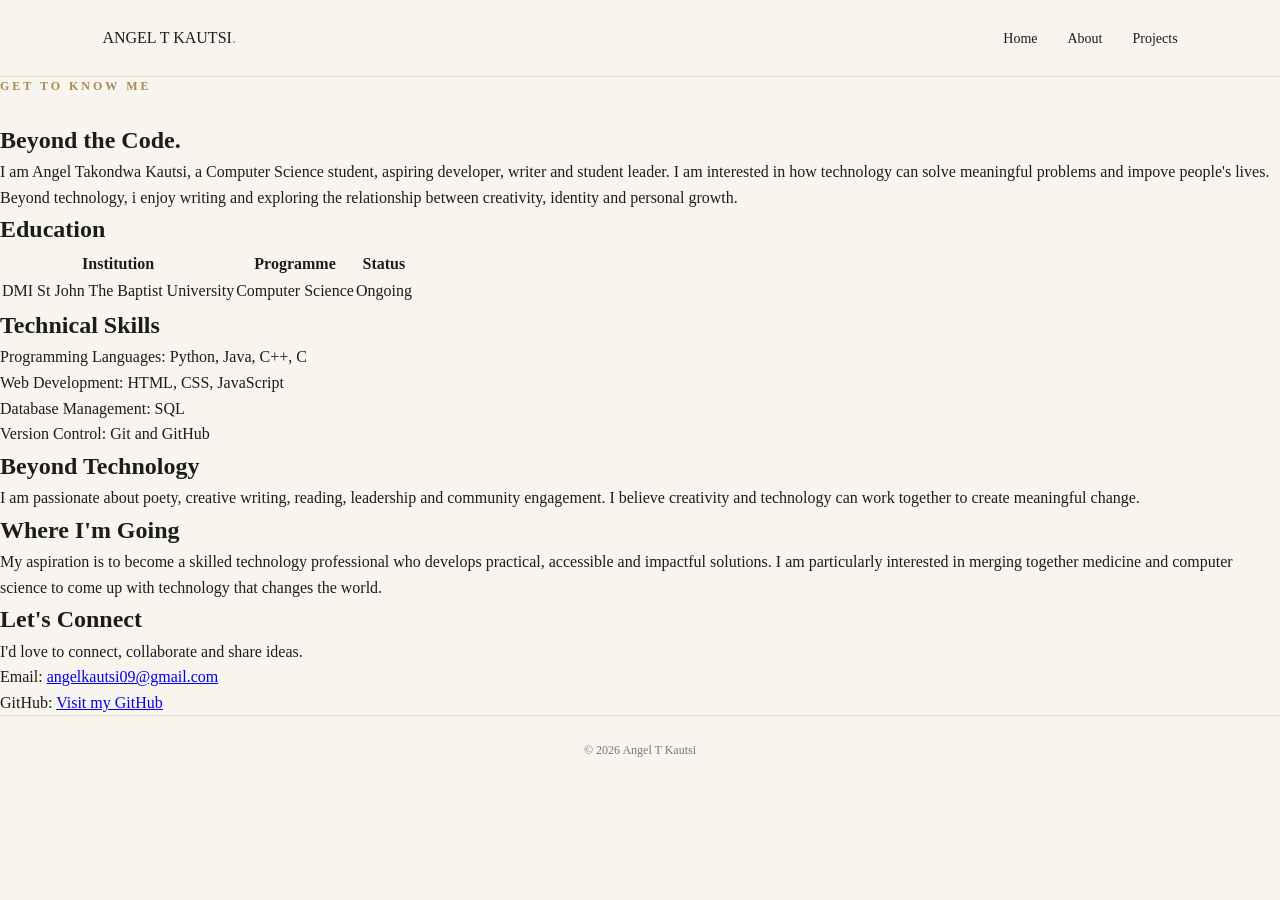
==== about.html @ 142b7bb6 "Added About Me page structure" ====
<!DOCTYPE html>
<html lang="en">
    <head>
        <meta charset="UTF-8">
        <meta name="viewport" content="width=device-width, initial-scale=1.0">
        <title>About Me | Angel T Kautsi</title>
        <link rel="stylesheet" href="css/style.css">
    </head>

    <body>

        <!-- Navigation-->
        <header>
            <div class="logo">ANGEL T KAUTSI<span>.</span></div>

            <nav>
                <ul>
                    <li><a href="index.html">Home</a></li>
                    <li><a href="about.html">About</a></li>
                    <li><a href="projects.html">Projects</a></li>
                </ul>
            </nav>
        </header>

        <main>
            <!-- About Instructions -->
             <section class="about-intro">
                <p class="intro-label">GET TO KNOW ME</p>
                <h2>Beyond the <span>Code.</span></h2>

                <p> I am Angel Takondwa Kautsi, a Computer Science student, aspiring developer, writer and student leader. I am interested in how technology can solve meaningful problems and impove people's lives.
                    Beyond technology, i enjoy writing and exploring the relationship between creativity, identity and personal growth.
                </p>
             </section>

             <!--Education-->
             <section class="about-section">
                <h2>Education</h2>

                <table>
                    <tr>
                        <th>Institution</th>
                        <th>Programme</th>
                        <th>Status</th>
                    </tr>
                    <tr>
                        <td>DMI St John The Baptist University</td>
                        <td>Computer Science</td>
                        <td>Ongoing</td>
                    </tr>
                </table>
             </section>

             <!--Tech skills-->
             <section class="about-section">
                <h2>Technical Skills</h2>

                <ul class="skills-list">
                    <li>Programming Languages: Python, Java, C++, C</li>
                    <li>Web Development: HTML, CSS, JavaScript</li>
                    <li>Database Management: SQL</li>
                    <li>Version Control: Git and GitHub</li>
                </ul>
             </section>
             
             <!--Hobbies and Interests-->
             <section class="about-section">
                    <h2>Beyond Technology</h2>
                    <p>I am passionate about poety, creative writing, reading, leadership and community engagement.
                        I believe creativity and technology can work together to create meaningful change.
                    </p>
             </section>

             <!--Career Aspirations-->
             <section class="about-section">
                <h2>Where I'm Going</h2>

                <p>
                    My aspiration is to become a skilled technology professional who develops practical, accessible and impactful solutions. I am particularly interested in merging together medicine and computer science to come up with technology that changes the world. 
                </p>
             </section>

             <!--Contact-->
             <section class="about-section">
                <h2>Let's Connect</h2>
                
                <p>I'd love to connect, collaborate and share ideas.</p>

                <p>Email: <a href="mailto:angelkautsi09@.com">angelkautsi09@gmail.com</a></p>

                <p>GitHub: <a href="https://github.com/angelkautsi" target="_blank">Visit my GitHub</a></p>
             </section>

        </main>

        <footer>
            <p>&copy; 2026 Angel T Kautsi</p>
        </footer>

    </body>
</html>
---- css/style.css ----
/* ========================
DESIGN FOUNDATION
========================= */

:root {
    --cream: #F8F5EF;
    --black: #1C1C1C;
    --gold: #A88955;
    --white: #FFFFFF;
    --grey: #777777;
}

/* Remove deault browser spacing */
* {
    margin: 0;
    padding: 0;
    box-sizing: border-box;
}

/* General page styling */
body {
    font-family: Georgia, 'Times New Roman', Times, serif;
    background-color: var(--cream);
    color: var(--black);
    line-height: 1.6;
}

/* =======================
HEADER AND NAVIGATION
======================== */
header {
    display: flex;
    justify-content: space-between;
    align-items: center;
    padding: 25px 8%;
    background-color: var(--cream);
    border-bottom: 1px solid rgba(168, 137, 85, 0.25);
}

.logo span {
    color: var(--gold);
}

nav ul {
    display: flex;
    list-style: none;
    gap: 30px;
}

nav a {
    text-decoration: none;
    color: var(--black);
    font-size: 14px;
    transition: color 0.3s ease;
}

nav a:hover {
    color: var(--gold);
}

/*================================================================
HERO SECTION
================================================================ */
.hero {
    min-height: 80vh;
    display: flex;
    align-items: center;
    padding: 80px 12%;
}

.hero-content {
    max-width: 750px;
}

.intro-label {
    color: var(--gold);
    font-size: 12px;
    letter-spacing: 3px;
    font-weight: bold;
    margin-bottom: 25px;
}

.hero h1 {
    font-size: clamp(38px, 6vw, 72px);
    line-height: 1.15;
    margin-bottom: 15px;
    font-weight: normal;
}

.hero h1 span {
    color: var(--gold);
}

.hero h2 {
    font-size: 20px;
    font-weight: normal;
    color: var(--grey);
    margin-bottom: 25px;
}

.hero-description {
    max-width: 600px;
    font-size: 16px;
    line-height: 1.9;
    color: #555555;
    margin-bottom: 35px;
}

/*==========================
HERO BUTTONS
=========================== */
.hero-buttons {
    display: flex;
    gap: 18px;
    flex-wrap: wrap;
}

.hero-buttons a {
    display: inline-block;
    padding: 13px 25px;
    text-decoration: none;
    font-size: 13px;
    transition: all 0.3s ease;
}

.btn-primary {
    background-color: var(--black);
    color: var(--white);
    border: 1px solid var(--black );
}

.btn-primary:hover {
    background-color: var(--gold);
    color: var(--gold);
}

.btn-secondary {
    color: var(--black);
    border: 1px solid var(--gold);
}

.btn-secondary:hover {
    background-color: var(--gold);
    color: var(--white);
}

/*==========================
FOOTER
=========================== */
footer {
    text-align: center;
    padding: 25px 15px;
    border-top: 1px solid rgba(168, 137, 85, 0.25);
    color: var(--grey);
    font-size: 12px;
}

/*============================
RESPONSIVE STYLING
============================ */
/* For tablets and smmaller screens */

@media screen and (max-width: 768px) {
    header {
        flex-direction: column;
        gap: 20px;
        padding: 25px 5%;
    }

    nav ul {
        gap: 18px;
        flex-wrap: wrap;
        justify-content: center;
    }

    nav a {
        font-size: 13px;
    }

    .hero {
        min-height: 75vh;
        padding: 60px 7%;
    }

    .hero-content {
        text-align: center;
    }

    .hero-description {
        margin-left: auto;
        margin-right: auto;
    }

    .hero-buttons {
        justify-content: center;
    }
}

/* mobile pones */
@media screen and (max-width: 480px){
    .logo {
        font-size: 17px;
    }

    nav ul {
        gap: 12px;
    }

    nav a {
        font-size: 12px;
    }

    .hero {
        padding: 50px 6%;
    }

    .hero h1 {
        font-size: 38px;
    }

    .hero h2 {
        font-size: 17px;
    }
    
    .hero-description {
        font-size: 14px;
    }

    .hero-buttons {
        flex-direction: column;
        align-items: stretch;
    }

    .hero-buttons a {
        text-align: center;
    }
}
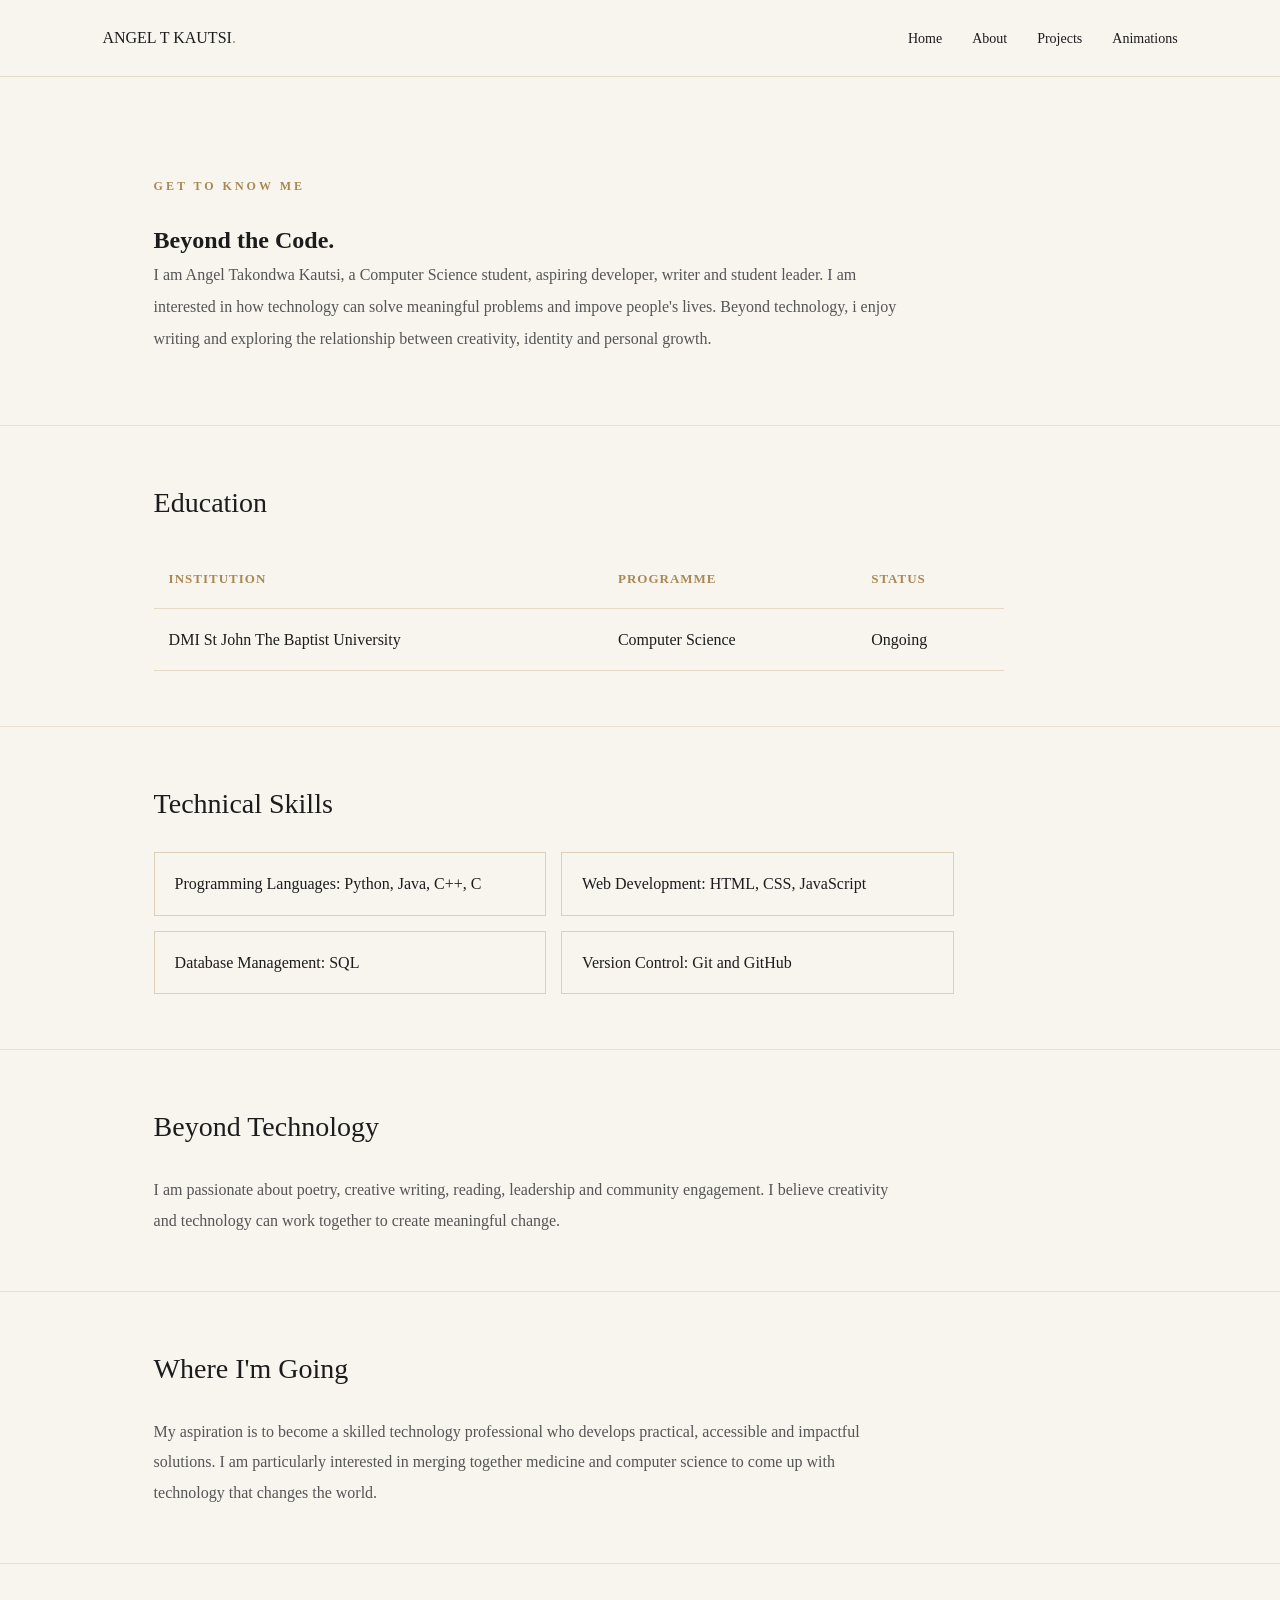
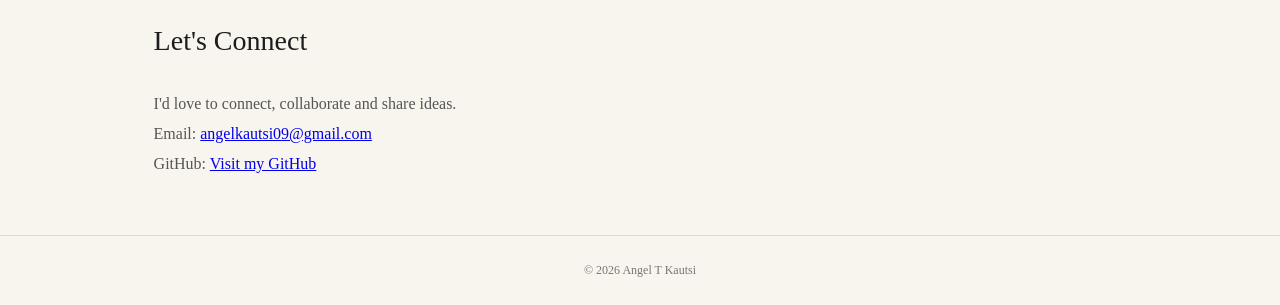
==== commit 343ae540: "Connect scroll reveal animations to portfolio pages" ====
--- a/about.html
+++ b/about.html
@@ -18,13 +18,14 @@
                     <li><a href="index.html">Home</a></li>
                     <li><a href="about.html">About</a></li>
                     <li><a href="projects.html">Projects</a></li>
+                    <li><a href="animations.html">Animations</a></li>
                 </ul>
             </nav>
         </header>
 
         <main>
             <!-- About Instructions -->
-             <section class="about-intro">
+             <section class="about-intro reveal">
                 <p class="intro-label">GET TO KNOW ME</p>
                 <h2>Beyond the <span>Code.</span></h2>
 
@@ -34,7 +35,7 @@
              </section>
 
              <!--Education-->
-             <section class="about-section">
+             <section class="about-section reveal">
                 <h2>Education</h2>
 
                 <table>
@@ -52,7 +53,7 @@
              </section>
 
              <!--Tech skills-->
-             <section class="about-section">
+             <section class="about-section reveal">
                 <h2>Technical Skills</h2>
 
                 <ul class="skills-list">
@@ -64,24 +65,25 @@
              </section>
              
              <!--Hobbies and Interests-->
-             <section class="about-section">
+             <section class="about-section reveal">
                     <h2>Beyond Technology</h2>
-                    <p>I am passionate about poety, creative writing, reading, leadership and community engagement.
+                    <p>I am passionate about poetry, creative writing, reading, leadership and community engagement.
                         I believe creativity and technology can work together to create meaningful change.
                     </p>
              </section>
 
              <!--Career Aspirations-->
-             <section class="about-section">
+             <section class="about-section reveal">
                 <h2>Where I'm Going</h2>
 
                 <p>
-                    My aspiration is to become a skilled technology professional who develops practical, accessible and impactful solutions. I am particularly interested in merging together medicine and computer science to come up with technology that changes the world. 
+                    My aspiration is to become a skilled technology professional who develops practical, accessible and impactful solutions. 
+                    I am particularly interested in merging together medicine and computer science to come up with technology that changes the world. 
                 </p>
              </section>
 
              <!--Contact-->
-             <section class="about-section">
+             <section class="about-section ">
                 <h2>Let's Connect</h2>
                 
                 <p>I'd love to connect, collaborate and share ideas.</p>
@@ -97,5 +99,7 @@
             <p>&copy; 2026 Angel T Kautsi</p>
         </footer>
 
+        <script src="js/script.js"></script>
+
     </body>
 </html>
--- a/css/style.css
+++ b/css/style.css
@@ -196,7 +196,7 @@
     }
 }
 
-/* mobile pones */
+/* mobile phones */
 @media screen and (max-width: 480px){
     .logo {
         font-size: 17px;
@@ -234,4 +234,444 @@
     .hero-buttons a {
         text-align: center;
     }
-}+}
+
+/*=========================
+ABOUT ME
+===========================*/
+.about-intro {
+    padding: 100px 12% 70px;
+    max-width: 1100px;
+}
+
+.about-intro h1 {
+    font-size: clamp(42px, 6vw, 68px);
+    font-weight: normal;
+    margin-bottom: 25px;
+}
+
+.about-intro h1 span {
+    color: var(--gold);
+}
+
+.about-intro > p:last-child {
+    max-width: 750px;
+    font-size: 16px;
+    line-height: 2;
+    color: #555555;
+}
+
+/* About page content section */
+.about-section {
+    padding: 55px 12%;
+    border-top: 1px solid rgba(168, 137, 85, 0.2);
+}
+
+.about-section h2 {
+    font-size: 28px;
+    font-weight: normal;
+    margin-bottom: 25px;
+}
+
+.about-section > p {
+    max-width: 750px;
+    line-height: 1.9;
+    color: #555555;
+}
+
+/* Education table */
+.about-section table {
+    width: 100%;
+    max-width: 850px;
+    border-collapse: collapse;
+    text-align: left;
+}
+
+.about-section th,
+.about-section td {
+    padding: 18px 15px;
+    border-bottom: 1px solid rgba(168, 137, 85, 0.25);
+}
+
+.about-section th {
+    color: var(--gold);
+    font-size: 13px;
+    letter-spacing: 1px;
+    text-transform: uppercase;
+}
+
+/* Tech skills */
+.skills-list {
+    display: grid;
+    grid-template-columns: repeat(2, minmax(0, 1fr));
+    gap: 15px;
+    list-style: none;
+    max-width: 800px;
+}
+
+.skills-list li {
+    padding: 18px 20px;
+    border: 1px solid rgba(168, 137, 85, 0.35);
+    transition: background-color 0.3s ease;
+}
+
+.skills-list li:hover {
+    background-color: #EFE8DC;
+}
+
+/* Contact links */
+.contact-section a {
+    color: var(--gold);
+    text-decoration: none;
+    transition: color 0.3s ease;
+}
+
+.contact-section a:hover {
+    color: var(--black);
+    text-decoration: underline;
+}
+
+/* mobile layout */
+@media screen and (max-width: 768px) {
+    .about-intro {
+        padding: 70px 7% 50px;
+    }
+
+    .about-section {
+        padding: 45px 7%;
+    }
+
+    .skills-list {
+        grid-template-columns: 1fr;
+    }
+
+    .about-section table {
+        font-size: 13px;
+    }
+
+    .about-section th,
+    .about-section td {
+        padding: 12px 8px;
+    }
+}
+
+/* ==========================
+PROJECTS PAGE
+========================== */
+.projects-intro {
+    padding: 100px 12% 70px;
+    max-width: 1100px;
+}
+
+.projects-intro h1 {
+    font-size: clamp(42px, 6vw, 68px);
+    font-weight: normal;
+    margin-bottom: 25px;
+}
+
+.projects-intro h1 span {
+    color: var(--gold);
+}
+
+.projects-intro > p:last-child {
+    max-width: 700px;
+    color: #555555;
+    line-height: 1.9;
+}
+
+/* project collection */
+.projects-container {
+    padding: 30px 12% 100px;
+    display: grid;
+    grid-template-columns: repeat(2, minmax(0, 1fr));
+    gap: 35px;
+}
+
+/* project cards */
+.projects-card {
+    background-color: var(--white);
+    border: 1px solid rgba(168, 137, 85, 0.2);
+    transition: transform 0.3s ease, box-shadow 0.3 ease;
+    overflow: hidden;
+}
+
+.projects-card:hover {
+    transform: translateY(-6px);
+    box-shadow: 0 12px 3px rgba(0, 0, 0, 0.07);
+}
+
+/* screenshots */
+.project-image {
+    width: 100%;
+    height: 220px;
+    background-color: #EFEAE1;
+    overflow: hidden;
+}
+
+.project-image img {
+    width: 100%;
+    height: 100%;
+    object-fit: cover;
+}
+
+.project-details {
+    padding: 28px;
+}
+
+.project-details h2 {
+    font-size: 23px;
+    font-weight: normal;
+    margin: 12px 0;
+}
+
+.project-details > p:not(.project-status) {
+    font-size: 14px;
+    color: #666666;
+    line-height: 1.8;
+    margin-bottom: 20px;
+}
+
+.project-status {
+    display: inline-block;
+    font-size: 10px;
+    letter-spacing: 1.5px;
+    text-transform: uppercase;
+    font-weight: bold;
+    padding: 6px 10px;
+}
+
+.completed {
+    color: #41634A;
+    background-color: #E8F0E8;
+}
+
+.ongoing {
+    color: #80652E;
+    background-color: #F5EFDF;
+}
+
+.paused {
+    color: #777777;
+    background-color: #EEEEEE;
+}
+
+/* Technology labels */
+
+.tech-tags {
+    display: flex;
+    flex-wrap: wrap;
+    gap: 8px;
+    margin-bottom: 22px;
+}
+
+.tech-tags span {
+    font-size: 11px;
+    padding: 6px 10px;
+    border: 1px solid rgba(168, 137, 85, 0.35);
+    color: #555555;
+}
+
+/* Project links */
+
+.project-link {
+    display: inline-block;
+    color: var(--gold);
+    text-decoration: none;
+    font-size: 13px;
+    border-bottom: 1px solid var(--gold);
+    padding-bottom: 4px;
+    transition: color 0.3s ease;
+}
+
+.project-link:hover {
+    color: var(--black);
+}
+
+/* Projects responsive layout */
+
+@media screen and (max-width: 768px) {
+
+    .projects-intro {
+        padding: 70px 7% 45px;
+    }
+
+    .projects-container {
+        grid-template-columns: 1fr;
+        padding: 25px 7% 70px;
+        gap: 25px;
+    }
+
+    .project-image {
+        height: 200px;
+    }
+}
+
+
+
+/* =================================
+   9. ANIMATIONS PAGE
+================================= */
+
+.animation-intro {
+    padding: 100px 12% 60px;
+    max-width: 1100px;
+}
+
+.animation-intro h1 {
+    font-size: clamp(42px, 6vw, 68px);
+    font-weight: normal;
+    margin-bottom: 20px;
+}
+
+.animation-intro h1 span {
+    color: var(--gold);
+}
+
+.animation-intro > p:last-child {
+    max-width: 650px;
+    color: #555555;
+    line-height: 1.9;
+}
+
+.animation-section {
+    padding: 45px 12%;
+    border-top: 1px solid rgba(168, 137, 85, 0.2);
+}
+
+.animation-section h2 {
+    font-size: 23px;
+    font-weight: normal;
+    margin-bottom: 25px;
+}
+
+.animation-demo {
+    min-height: 220px;
+    background-color: var(--white);
+    border: 1px solid rgba(168, 137, 85, 0.25);
+    display: flex;
+    align-items: center;
+    justify-content: center;
+    overflow: hidden;
+}
+
+/* =================================
+   ANIMATION 1: TEXT REVEAL
+================================= */
+
+.reveal-text {
+    color: var(--gold);
+    font-size: clamp(20px, 4vw, 32px);
+    font-weight: normal;
+    text-align: center;
+    padding: 15px;
+    animation: textReveal 2s ease forwards;
+}
+
+@keyframes textReveal {
+    from {
+        opacity: 0;
+        transform: translateY(30px);
+    }
+
+    to {
+        opacity: 1;
+        transform: translateY(0);
+    }
+}
+
+/* =================================
+   ANIMATION 2: FLOATING ELEMENTS
+================================= */
+
+.floating-demo {
+    gap: 35px;
+}
+
+.floating-circle {
+    border-radius: 50%;
+    background-color: var(--gold);
+    opacity: 0.8;
+}
+
+.circle-one {
+    width: 55px;
+    height: 55px;
+    animation: floating 3s ease-in-out infinite;
+}
+
+.circle-two {
+    width: 80px;
+    height: 80px;
+    background-color: var(--black);
+    animation: floating 4s ease-in-out infinite;
+}
+
+.circle-three {
+    width: 40px;
+    height: 40px;
+    animation: floating 2.5s ease-in-out infinite;
+}
+
+@keyframes floating {
+    0%, 100% {
+        transform: translateY(0);
+    }
+
+    50% {
+        transform: translateY(-25px);
+    }
+}
+
+/* =================================
+   ANIMATION 3: INTERACTIVE HOVER
+================================= */
+
+.hover-card {
+    background-color: var(--cream);
+    border: 1px solid var(--gold);
+    padding: 35px;
+    text-align: center;
+    max-width: 380px;
+    width: 85%;
+    transition: transform 0.4s ease,
+                box-shadow 0.4s ease,
+                background-color 0.4s ease;
+}
+
+.hover-card h3 {
+    font-size: 22px;
+    font-weight: normal;
+    margin-bottom: 12px;
+}
+
+.hover-card p {
+    color: var(--grey);
+    font-size: 14px;
+}
+
+.hover-card:hover {
+    transform: translateY(-12px) scale(1.03);
+    background-color: #EFE8DC;
+    box-shadow: 0 15px 30px rgba(0, 0, 0, 0.1);
+}
+
+/* Responsive animations page */
+
+@media screen and (max-width: 768px) {
+
+    .animation-intro {
+        padding: 70px 7% 45px;
+    }
+
+    .animation-section {
+        padding: 40px 7%;
+    }
+
+    .animation-demo {
+        min-height: 190px;
+    }
+
+    .floating-demo {
+        gap: 20px;
+    }
+}
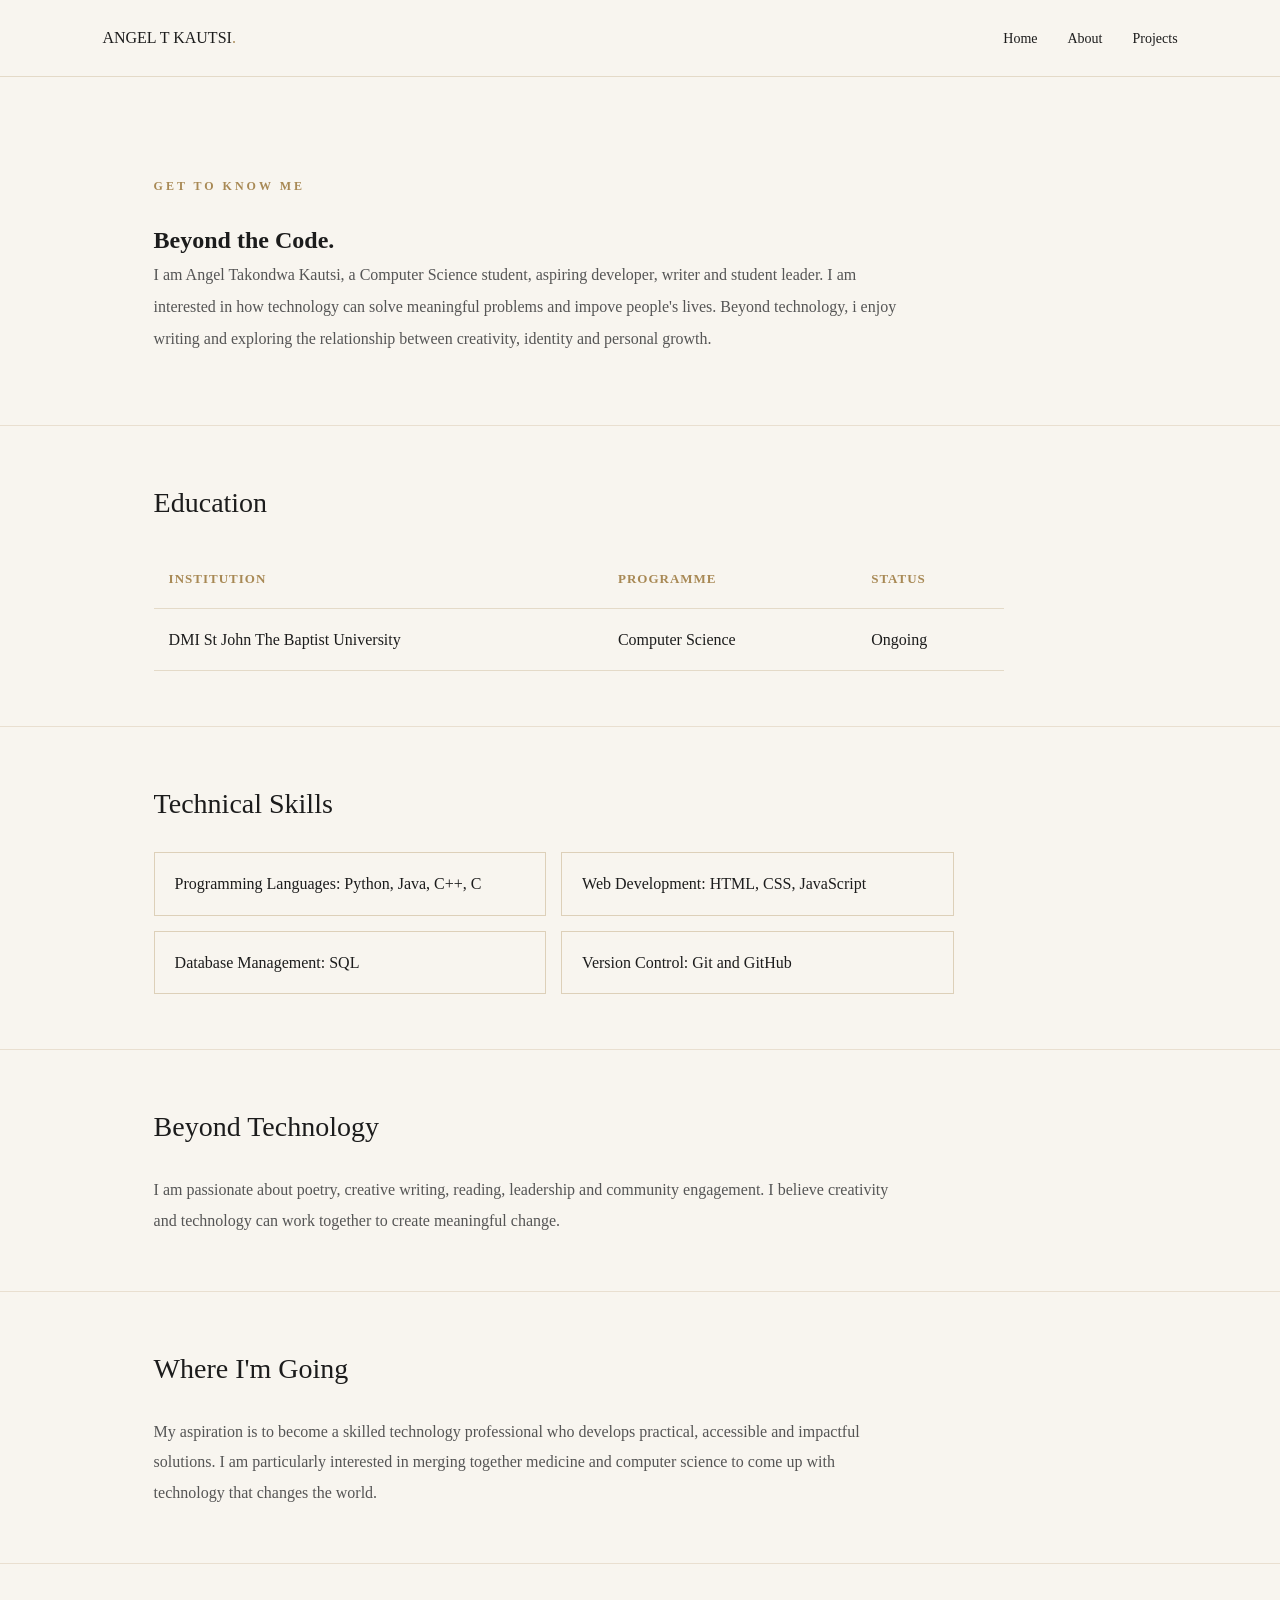
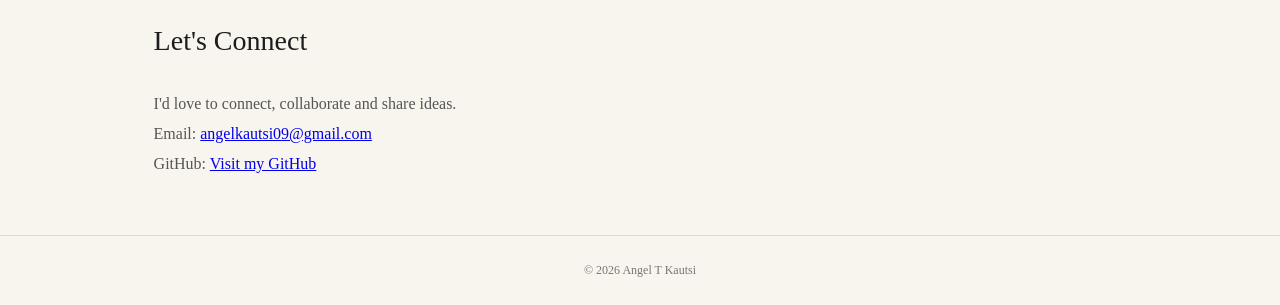
==== commit 42a3d3da: "made updates" ====
--- a/about.html
+++ b/about.html
@@ -18,7 +18,6 @@
                     <li><a href="index.html">Home</a></li>
                     <li><a href="about.html">About</a></li>
                     <li><a href="projects.html">Projects</a></li>
-                    <li><a href="animations.html">Animations</a></li>
                 </ul>
             </nav>
         </header>
@@ -88,7 +87,7 @@
                 
                 <p>I'd love to connect, collaborate and share ideas.</p>
 
-                <p>Email: <a href="mailto:angelkautsi09@.com">angelkautsi09@gmail.com</a></p>
+                <p>Email: <a href="mailto:angelkautsi09@gmail.com">angelkautsi09@gmail.com</a></p>
 
                 <p>GitHub: <a href="https://github.com/angelkautsi" target="_blank">Visit my GitHub</a></p>
              </section>
--- a/css/style.css
+++ b/css/style.css
@@ -65,11 +65,28 @@
     min-height: 80vh;
     display: flex;
     align-items: center;
-    padding: 80px 12%;
+    justify-content: space-between;
+    gap: 60px;
+    padding: 80px 8%;
 }
 
 .hero-content {
-    max-width: 750px;
+    flex: 1;
+    max-width: 650px;
+}
+
+.hero-image {
+    flex: 0 0 35%;
+    max-width: 380px;
+}
+
+.hero-image img {
+    width: 100%;
+    height: 460px;
+    object-fit: cover;
+    object-position: center;
+    border-radius: 4px;
+    border: 1px solid rgba(168, 137, 85, 0.4);
 }
 
 .intro-label {
@@ -178,12 +195,19 @@
     }
 
     .hero {
-        min-height: 75vh;
+        min-height: auto;
         padding: 60px 7%;
+        flex-direction: column;
+        gap: 40px;
     }
 
     .hero-content {
         text-align: center;
+    }
+
+    .hero-image {
+        width: 75%;
+        max-width: 320px;
     }
 
     .hero-description {
@@ -212,6 +236,14 @@
 
     .hero {
         padding: 50px 6%;
+    }
+
+    .hero-image {
+        width: 90%;
+    }
+
+    .hero-image img {
+        height: 350px;
     }
 
     .hero h1 {
@@ -312,11 +344,17 @@
 .skills-list li {
     padding: 18px 20px;
     border: 1px solid rgba(168, 137, 85, 0.35);
-    transition: background-color 0.3s ease;
+    transition: transform 0.3s ease,
+                background-color 0.3s ease,
+                border-color 0.3s ease,
+                box-shadow 0.3s ease;
 }
 
 .skills-list li:hover {
     background-color: #EFE8DC;
+    border-color: var(--gold);
+    transform: translateY(-6px);
+    box-shadow: 0 8px 18px rgba(0, 0, 0, 0.06);
 }
 
 /* Contact links */
@@ -412,6 +450,11 @@
     width: 100%;
     height: 100%;
     object-fit: cover;
+    transition: transform 0.5s ease;
+}
+
+.project-image:hover img {
+    transform: scale(1.08);
 }
 
 .project-details {
@@ -509,7 +552,7 @@
 
 
 /* =================================
-   9. ANIMATIONS PAGE
+ANIMATIONS PAGE
 ================================= */
 
 .animation-intro {
@@ -675,3 +718,95 @@
         gap: 20px;
     }
 }
+
+
+/* SCROLL REVEAL ANIMATIONS */
+
+.reveal {
+    opacity: 0;
+    transform: translateY(35px);
+    transition: opacity 0.8s ease, transform 0.8s ease;
+}
+
+.reveal.active {
+    opacity: 1;
+    transform: translateY(0);
+}
+
+/* Respect users who prefer reduced motion */
+@media (prefers-reduced-motion: reduce) {
+    .reveal {
+        opacity: 1;
+        transform: none;
+        transition: none;
+    }
+}
+
+
+.project-image a {
+    display: block;
+    width: 100%;
+    height: 100%;
+}
+
+.project-image img {
+    display: block;
+    width: 100%;
+    height: 100%;
+    object-fit: cover;
+}
+
+/* =================================
+   HOME PAGE: STAGGERED ENTRANCE
+================================= */
+
+.hero-content.active .intro-label {
+    animation: fadeUp 0.8s ease both;
+}
+
+.hero-content.active h1 {
+    animation: fadeUp 0.8s ease 0.2s both;
+}
+
+.hero-content.active h2 {
+    animation: fadeUp 0.8s ease 0.4s both;
+}
+
+.hero-content.active .hero-description {
+    animation: fadeUp 0.8s ease 0.6s both;
+}
+
+.hero-content.active .hero-buttons {
+    animation: fadeUp 0.8s ease 0.8s both;
+}
+
+@keyframes fadeUp {
+    from {
+        opacity: 0;
+        transform: translateY(25px);
+    }
+
+    to {
+        opacity: 1;
+        transform: translateY(0);
+    }
+}
+
+/* =================================
+   TYPEWRITER EFFECT
+================================= */
+
+.typing-text {
+    display: inline;
+    border-right: 2px solid var(--gold);
+    padding-right: 5px;
+    white-space: normal;
+    overflow-wrap: break-word;
+    animation: cursorBlink 0.8s steps(1) infinite;
+}
+
+@keyframes cursorBlink {
+    50% {
+        border-color: transparent;
+    }
+}
